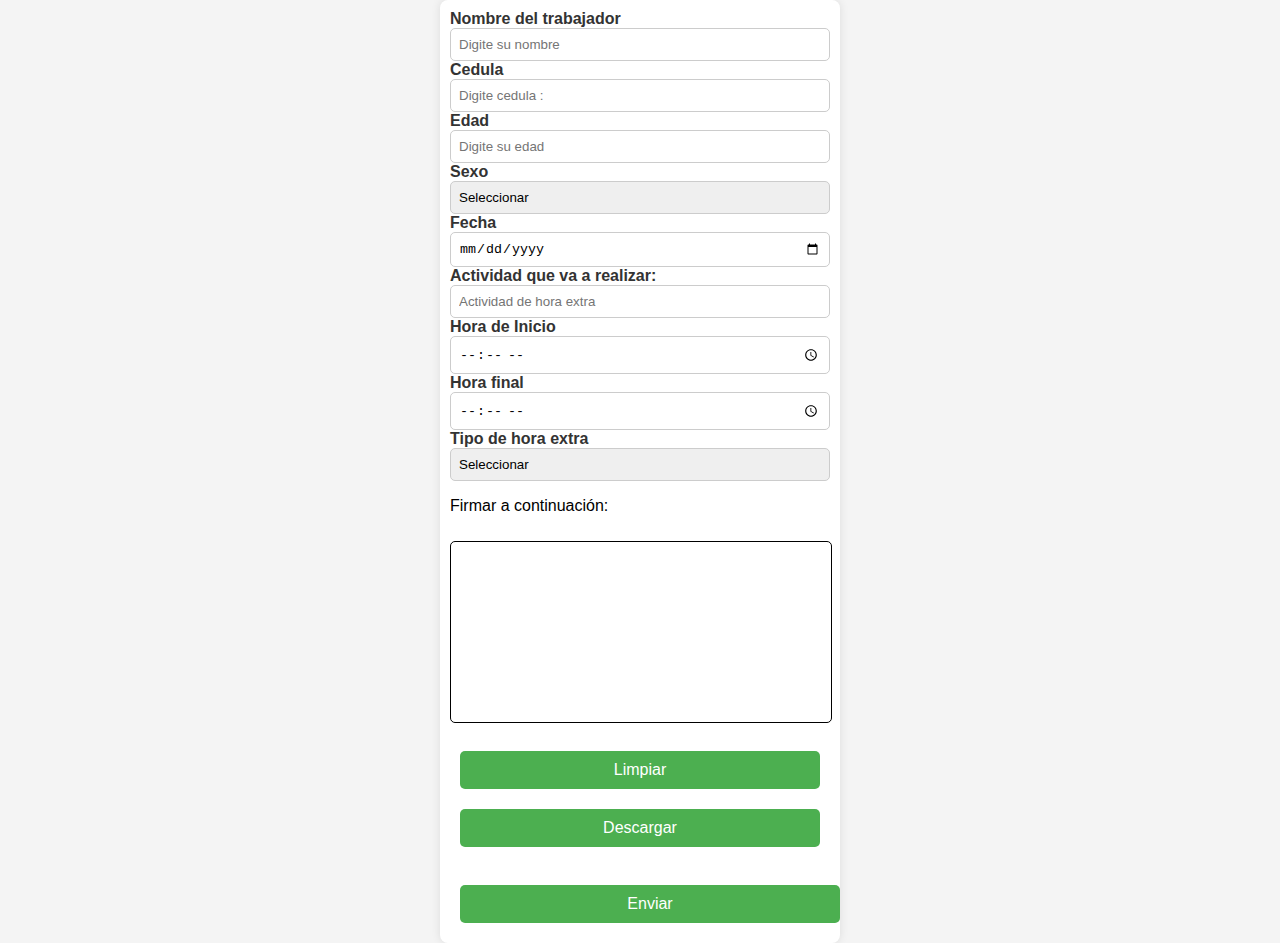
==== index.html @ f38a8b31 "ya" ====
<!DOCTYPE html>
<html lang="en">
<head>
    <meta charset="UTF-8">
    <meta name="viewport" content="width=device-width, initial-scale=1.0">
    <link rel="stylesheet" href="./styles.css">
    <title>HORAS EXTRAS</title>
</head>
<body>
    <main class="contenedor">

        <form action="" method="post">
            <label  for="">Nombre del trabajador</label>
            <input name="nombre" type="text" placeholder="Digite su nombre">

            <label for="">Cedula</label>
            <input name="cedula" type="text" placeholder="Digite cedula : ">  

            <label for="">Edad</label>
            <input name="edad" type="number" placeholder="Digite su edad">

            <label for="">Sexo</label>
            <select name="sexo" id="">
                <option value="">Seleccionar</option>
                <option value="">M</option>
                <option value="">F</option>
            </select>

            <label for="">Fecha</label>
            <input name="fecha" type="date" name="" id="">

            <label for="">Actividad que va a realizar:</label>
            <input name="actividad" type="text" placeholder="Actividad de hora extra">

            <label for="">Hora de Inicio</label>
            <input name="hora_inicio" type="time" placeholder="Inicio de su hora extra">

            <label for="">Hora final</label>
            <input name="hora_final" type="time" placeholder="Fin de horas extras" >

            <label for="">Tipo de hora extra</label>
            <select name="tipo_hora_extra" name="" id="">
                <option value="">Seleccionar</option>
                <option value="">Hora extra Diurna</option>
                <option value="">Hora Extra Nocturna</option>
                <option value="">Hora Extra diurana Festiva</option>
                <option value="">Hora Extra   Festiva</option>
                <option value="">Recargo</option>
            </select>
            
                <p>Firmar a continuación:</p>
            <canvas id="canvas"></canvas>
            <br>
            <button type="button" id="btnLimpiar">Limpiar</button>
            <button type="button" id="btnDescargar">Descargar</button>

            <br>    

            <input type="button" name="enviar" id="btnEnviar" onclick="enviar()" value="Enviar">

        </form>
    </main>

    <script src="script.js"></script>

</body>
</html>
---- styles.css ----
body {
    font-family: 'Arial', sans-serif;
    background-color: #f4f4f4;
    margin: 0;
    display: flex;
    justify-content: center;
    align-items: center;
}

.contenedor {
    background-color: #fff;
    border-radius: 8px;
    box-shadow: 0 0 10px rgba(0, 0, 0, 0.1);
    padding: 10px;
    width: 400px;
    max-width: 100%;
    box-sizing: border-box;
    animation: fadeIn 0.5s ease-in-out;
}

form {
    display: flex;
    flex-direction: column;
    height: 100%;
}

label {
    font-weight: bold;
    color: #333;
}

input,
select,
textarea {
    padding: 8px;
    border: 1px solid #ccc;
    border-radius: 5px;
    box-sizing: border-box;
    width: 100%;
    transition: border-color 0.3s ease-in-out, box-shadow 0.3s ease-in-out;
}

select {
    appearance: none;
}

input[type="buttom"] {
    background-color: #4CAF50;
    color: #fff;
    cursor: pointer;
    transition: background-color 0.3s ease-in-out;
}

h2 {
    margin-top: 15px;
    color: #333;
}
#canvas {
    width: 100%;
    height: 20vh;
    border: 1px solid black;
}
#btnLimpiar, #btnDescargar, #btnEnviar {
    padding: 10px 20px;
    margin: 10px;
    font-size: 16px;
    cursor: pointer;
    background-color: #4CAF50;
    color: white;
    border: none;
    border-radius: 5px;
}

#btnLimpiar:hover, #btnDescargar:hover, #btnEnviar:hover {
    background-color: #45a049;
}

canvas {
    border: 1px solid #ccc;
    border-radius: 5px;
    margin-top: 10px;
}
input:focus {
    border-color: #2196F3;
    box-shadow: 0 0 5px rgba(33, 150, 243, 0.5);
}
input[type="submit"]:hover {
    background-color: #45a049;
}

input[type="button"]:focus {
    border: #2196F3;
}

input[type="button"]{
    margin-top: 10px;
}
@keyframes fadeIn {
    from {
        opacity: 0;
    }
    to {
        opacity: 1;
    }
}
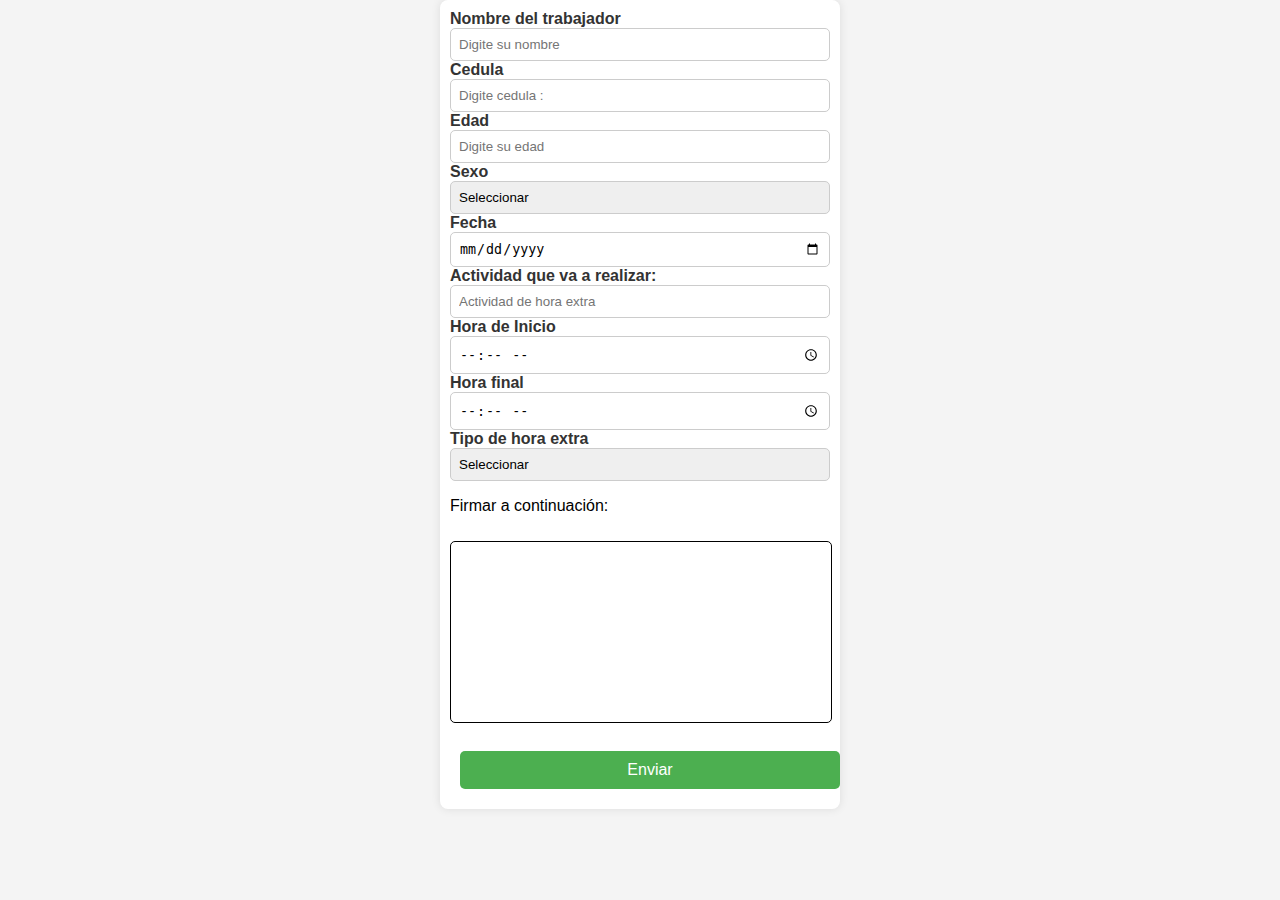
==== commit f0129af7: "ya" ====
--- a/index.html
+++ b/index.html
@@ -50,9 +50,7 @@
             
                 <p>Firmar a continuación:</p>
             <canvas id="canvas"></canvas>
-            <br>
-            <button type="button" id="btnLimpiar">Limpiar</button>
-            <button type="button" id="btnDescargar">Descargar</button>
+
 
             <br>    
 
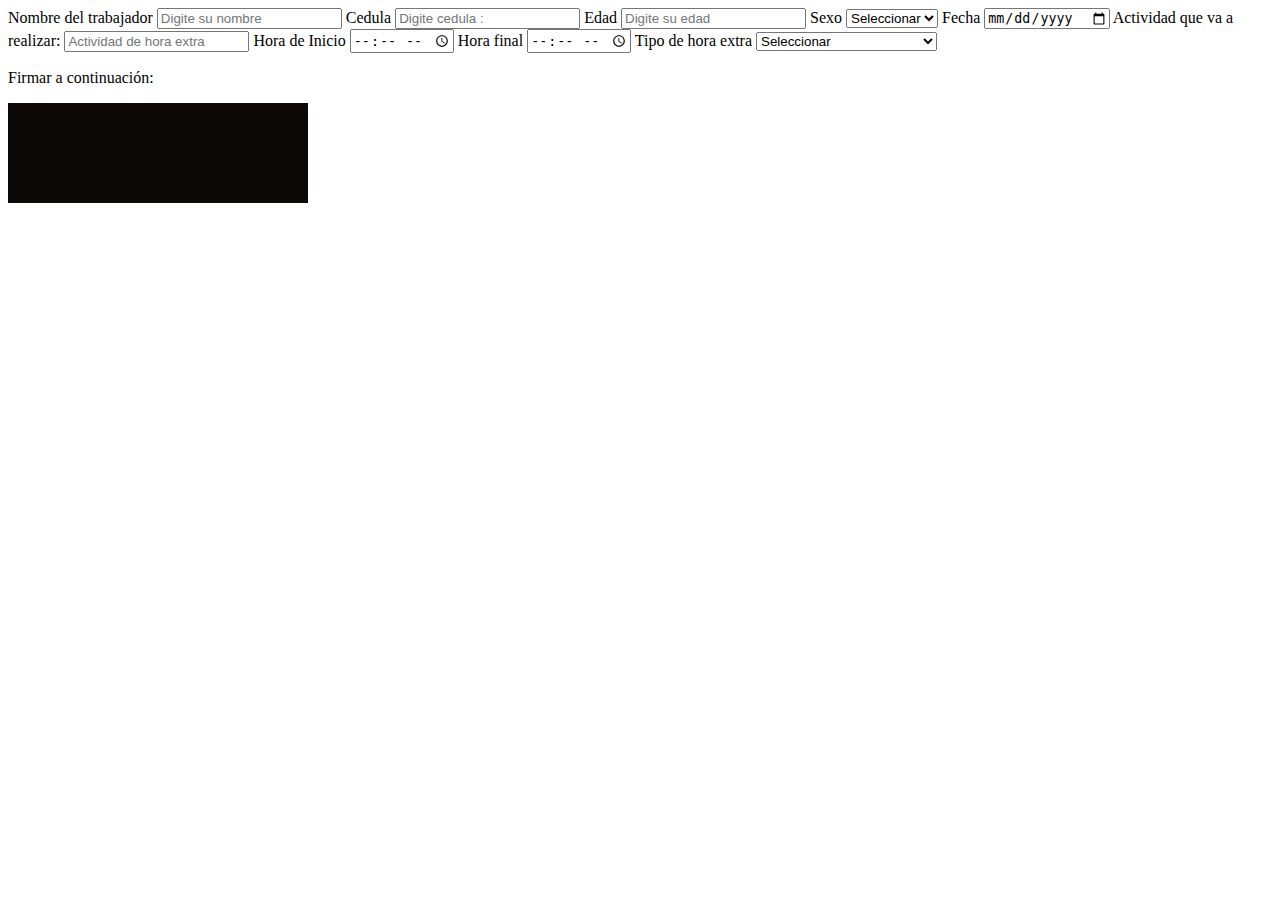
==== commit 66d237af: "ya" ====
--- a/index.html
+++ b/index.html
@@ -1,65 +1,174 @@
 <!DOCTYPE html>
 <html lang="en">
-<head>
-    <meta charset="UTF-8">
-    <meta name="viewport" content="width=device-width, initial-scale=1.0">
-    <link rel="stylesheet" href="./styles.css">
+  <head>
+    <meta charset="UTF-8" />
+    <meta name="viewport" content="width=device-width, initial-scale=1.0" />
+    <link rel="shortcut icon" href="descarga.png" type="image/x-icon" />
     <title>HORAS EXTRAS</title>
-</head>
-<body>
+    <style>
+      canvas {
+        width: 300px;
+        height: 100px;
+        background-color: #0d0909;
+      }
+    </style>
+  </head>
+  <body>
     <main class="contenedor">
+      <form action="" method="post">
+        <label for="">Nombre del trabajador</label>
+        <input name="nombre" type="text" placeholder="Digite su nombre">
 
-        <form action="" method="post">
-            <label  for="">Nombre del trabajador</label>
-            <input name="nombre" type="text" placeholder="Digite su nombre">
+        <label for="">Cedula</label>
+        <input name="cedula" type="text" placeholder="Digite cedula : ">
 
-            <label for="">Cedula</label>
-            <input name="cedula" type="text" placeholder="Digite cedula : ">  
+        <label for="">Edad</label>
+        <input name="edad" type="number" placeholder="Digite su edad" />
 
-            <label for="">Edad</label>
-            <input name="edad" type="number" placeholder="Digite su edad">
+        <label for="">Sexo</label>
+        <select name="sexo" id="">
+          <option value="">Seleccionar</option>
+          <option value="">M</option>
+          <option value="">F</option>
+        </select>
 
-            <label for="">Sexo</label>
-            <select name="sexo" id="">
-                <option value="">Seleccionar</option>
-                <option value="">M</option>
-                <option value="">F</option>
-            </select>
+        <label for="">Fecha</label>
+        <input name="fecha" type="date" name="" id="" />
 
-            <label for="">Fecha</label>
-            <input name="fecha" type="date" name="" id="">
+        <label for="">Actividad que va a realizar:</label>
+        <input
+          name="actividad"
+          type="text"
+          placeholder="Actividad de hora extra"
+        />
 
-            <label for="">Actividad que va a realizar:</label>
-            <input name="actividad" type="text" placeholder="Actividad de hora extra">
+        <label for="">Hora de Inicio</label>
+        <input
+          name="hora_inicio"
+          type="time"
+          placeholder="Inicio de su hora extra"
+        />
 
-            <label for="">Hora de Inicio</label>
-            <input name="hora_inicio" type="time" placeholder="Inicio de su hora extra">
+        <label for="">Hora final</label>
+        <input
+          name="hora_final"
+          type="time"
+          placeholder="Fin de horas extras"
+        />
 
-            <label for="">Hora final</label>
-            <input name="hora_final" type="time" placeholder="Fin de horas extras" >
+        <label for="">Tipo de hora extra</label>
+        <select name="tipo_hora_extra" name="" id="">
+          <option value="">Seleccionar</option>
+          <option value="">Hora extra Diurna</option>
+          <option value="">Hora Extra Nocturna</option>
+          <option value="">Hora Extra diurana Festiva</option>
+          <option value="">Hora Extra Festiva</option>
+          <option value="">Recargo</option>
+        </select>
 
-            <label for="">Tipo de hora extra</label>
-            <select name="tipo_hora_extra" name="" id="">
-                <option value="">Seleccionar</option>
-                <option value="">Hora extra Diurna</option>
-                <option value="">Hora Extra Nocturna</option>
-                <option value="">Hora Extra diurana Festiva</option>
-                <option value="">Hora Extra   Festiva</option>
-                <option value="">Recargo</option>
-            </select>
-            
-                <p>Firmar a continuación:</p>
-            <canvas id="canvas"></canvas>
-
-
-            <br>    
-
-            <input type="button" name="enviar" id="btnEnviar" onclick="enviar()" value="Enviar">
-
-        </form>
+        <p>Firmar a continuación:</p>
+        <canvas id="pizarra"></canvas>
+      </form>
     </main>
 
-    <script src="script.js"></script>
+    <script src="">
+      //======================================================================
+      // VARIABLES
+      //======================================================================
+      let miCanvas = document.querySelector("#pizarra");
+      let lineas = [];
+      let correccionX = 0;
+      let correccionY = 0;
+      let pintarLinea = false;
+      // Marca el nuevo punto
+      let nuevaPosicionX = 0;
+      let nuevaPosicionY = 0;
 
-</body>
-</html>+      let posicion = miCanvas.getBoundingClientRect();
+      correccionX = posicion.x;
+      correccionY = posicion.y;
+
+      miCanvas.width = 500;
+      miCanvas.height = 500;
+
+      //======================================================================
+      // FUNCIONES
+      //======================================================================
+
+      /**
+       * Funcion que empieza a dibujar la linea
+       */
+      function empezarDibujo() {
+        pintarLinea = true;
+        lineas.push([]);
+      }
+
+      /**
+       * Funcion que guarda la posicion de la nueva línea
+       */
+      function guardarLinea() {
+        lineas[lineas.length - 1].push({
+          x: nuevaPosicionX,
+          y: nuevaPosicionY,
+        });
+      }
+
+      /**
+       * Funcion dibuja la linea
+       */
+      function dibujarLinea(event) {
+        event.preventDefault();
+        if (pintarLinea) {
+          let ctx = miCanvas.getContext("2d");
+          // Estilos de linea
+          ctx.lineJoin = ctx.lineCap = "round";
+          ctx.lineWidth = 10;
+          // Color de la linea
+          ctx.strokeStyle = "#fff";
+          // Marca el nuevo punto
+          if (event.changedTouches == undefined) {
+            // Versión ratón
+            nuevaPosicionX = event.layerX;
+            nuevaPosicionY = event.layerY;
+          } else {
+            // Versión touch, pantalla tactil
+            nuevaPosicionX = event.changedTouches[0].pageX - correccionX;
+            nuevaPosicionY = event.changedTouches[0].pageY - correccionY;
+          }
+          // Guarda la linea
+          guardarLinea();
+          // Redibuja todas las lineas guardadas
+          ctx.beginPath();
+          lineas.forEach(function (segmento) {
+            ctx.moveTo(segmento[0].x, segmento[0].y);
+            segmento.forEach(function (punto, index) {
+              ctx.lineTo(punto.x, punto.y);
+            });
+          });
+          ctx.stroke();
+        }
+      }
+
+      /**
+       * Funcion que deja de dibujar la linea
+       */
+      function pararDibujar() {
+        pintarLinea = false;
+        guardarLinea();
+      }
+
+      //======================================================================
+      // EVENTOS
+      //======================================================================
+
+      // Eventos raton
+      miCanvas.addEventListener("mousedown", empezarDibujo, false);
+      miCanvas.addEventListener("mousemove", dibujarLinea, false);
+      miCanvas.addEventListener("mouseup", pararDibujar, false);
+
+      // Eventos pantallas táctiles
+      miCanvas.addEventListener("touchstart", empezarDibujo, false);
+      miCanvas.addEventListener("touchmove", dibujarLinea, false);
+    </script>
+  </body>
+</html>
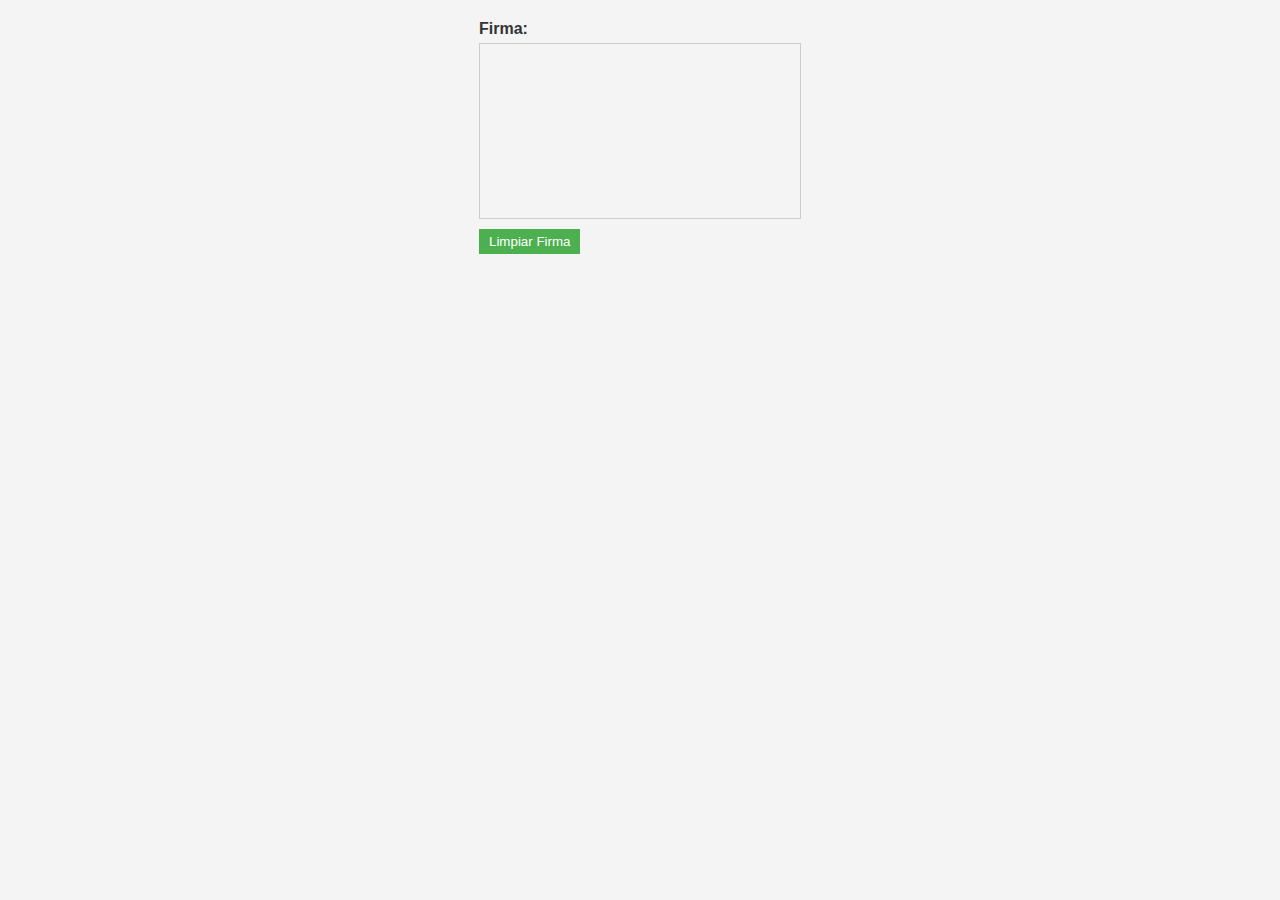
==== commit 6e531ba8: "ya" ====
--- a/index.html
+++ b/index.html
@@ -1,174 +1,21 @@
 <!DOCTYPE html>
-<html lang="en">
-  <head>
-    <meta charset="UTF-8" />
-    <meta name="viewport" content="width=device-width, initial-scale=1.0" />
-    <link rel="shortcut icon" href="descarga.png" type="image/x-icon" />
-    <title>HORAS EXTRAS</title>
-    <style>
-      canvas {
-        width: 300px;
-        height: 100px;
-        background-color: #0d0909;
-      }
-    </style>
-  </head>
-  <body>
-    <main class="contenedor">
-      <form action="" method="post">
-        <label for="">Nombre del trabajador</label>
-        <input name="nombre" type="text" placeholder="Digite su nombre">
+<html lang="es">
+<head>
+  <meta charset="UTF-8">
+  <meta name="viewport" content="width=device-width, initial-scale=1.0">
+  <link rel="stylesheet" href="styles.css">
+  <title>Campo de Firma</title>
+</head>
+<body>
 
-        <label for="">Cedula</label>
-        <input name="cedula" type="text" placeholder="Digite cedula : ">
+  <div class="signature-container">
+    <label for="signature">Firma:</label>
+    <div class="signature-box">
+      <canvas id="signature" width="300" height="150"></canvas>
+    </div>
+    <button onclick="clearSignature()">Limpiar Firma</button>
+  </div>
 
-        <label for="">Edad</label>
-        <input name="edad" type="number" placeholder="Digite su edad" />
-
-        <label for="">Sexo</label>
-        <select name="sexo" id="">
-          <option value="">Seleccionar</option>
-          <option value="">M</option>
-          <option value="">F</option>
-        </select>
-
-        <label for="">Fecha</label>
-        <input name="fecha" type="date" name="" id="" />
-
-        <label for="">Actividad que va a realizar:</label>
-        <input
-          name="actividad"
-          type="text"
-          placeholder="Actividad de hora extra"
-        />
-
-        <label for="">Hora de Inicio</label>
-        <input
-          name="hora_inicio"
-          type="time"
-          placeholder="Inicio de su hora extra"
-        />
-
-        <label for="">Hora final</label>
-        <input
-          name="hora_final"
-          type="time"
-          placeholder="Fin de horas extras"
-        />
-
-        <label for="">Tipo de hora extra</label>
-        <select name="tipo_hora_extra" name="" id="">
-          <option value="">Seleccionar</option>
-          <option value="">Hora extra Diurna</option>
-          <option value="">Hora Extra Nocturna</option>
-          <option value="">Hora Extra diurana Festiva</option>
-          <option value="">Hora Extra Festiva</option>
-          <option value="">Recargo</option>
-        </select>
-
-        <p>Firmar a continuación:</p>
-        <canvas id="pizarra"></canvas>
-      </form>
-    </main>
-
-    <script src="">
-      //======================================================================
-      // VARIABLES
-      //======================================================================
-      let miCanvas = document.querySelector("#pizarra");
-      let lineas = [];
-      let correccionX = 0;
-      let correccionY = 0;
-      let pintarLinea = false;
-      // Marca el nuevo punto
-      let nuevaPosicionX = 0;
-      let nuevaPosicionY = 0;
-
-      let posicion = miCanvas.getBoundingClientRect();
-      correccionX = posicion.x;
-      correccionY = posicion.y;
-
-      miCanvas.width = 500;
-      miCanvas.height = 500;
-
-      //======================================================================
-      // FUNCIONES
-      //======================================================================
-
-      /**
-       * Funcion que empieza a dibujar la linea
-       */
-      function empezarDibujo() {
-        pintarLinea = true;
-        lineas.push([]);
-      }
-
-      /**
-       * Funcion que guarda la posicion de la nueva línea
-       */
-      function guardarLinea() {
-        lineas[lineas.length - 1].push({
-          x: nuevaPosicionX,
-          y: nuevaPosicionY,
-        });
-      }
-
-      /**
-       * Funcion dibuja la linea
-       */
-      function dibujarLinea(event) {
-        event.preventDefault();
-        if (pintarLinea) {
-          let ctx = miCanvas.getContext("2d");
-          // Estilos de linea
-          ctx.lineJoin = ctx.lineCap = "round";
-          ctx.lineWidth = 10;
-          // Color de la linea
-          ctx.strokeStyle = "#fff";
-          // Marca el nuevo punto
-          if (event.changedTouches == undefined) {
-            // Versión ratón
-            nuevaPosicionX = event.layerX;
-            nuevaPosicionY = event.layerY;
-          } else {
-            // Versión touch, pantalla tactil
-            nuevaPosicionX = event.changedTouches[0].pageX - correccionX;
-            nuevaPosicionY = event.changedTouches[0].pageY - correccionY;
-          }
-          // Guarda la linea
-          guardarLinea();
-          // Redibuja todas las lineas guardadas
-          ctx.beginPath();
-          lineas.forEach(function (segmento) {
-            ctx.moveTo(segmento[0].x, segmento[0].y);
-            segmento.forEach(function (punto, index) {
-              ctx.lineTo(punto.x, punto.y);
-            });
-          });
-          ctx.stroke();
-        }
-      }
-
-      /**
-       * Funcion que deja de dibujar la linea
-       */
-      function pararDibujar() {
-        pintarLinea = false;
-        guardarLinea();
-      }
-
-      //======================================================================
-      // EVENTOS
-      //======================================================================
-
-      // Eventos raton
-      miCanvas.addEventListener("mousedown", empezarDibujo, false);
-      miCanvas.addEventListener("mousemove", dibujarLinea, false);
-      miCanvas.addEventListener("mouseup", pararDibujar, false);
-
-      // Eventos pantallas táctiles
-      miCanvas.addEventListener("touchstart", empezarDibujo, false);
-      miCanvas.addEventListener("touchmove", dibujarLinea, false);
-    </script>
-  </body>
+  <script src="script.js"></script>
+</body>
 </html>
--- a/styles.css
+++ b/styles.css
@@ -0,0 +1,120 @@
+body {
+    font-family: 'Arial', sans-serif;
+    background-color: #f4f4f4;
+    margin: 0;
+    display: flex;
+    justify-content: center;
+    align-items: center;
+}
+
+.contenedor {
+    background-color: #fff;
+    border-radius: 8px;
+    box-shadow: 0 0 10px rgba(0, 0, 0, 0.1);
+    padding: 10px;
+    width: 400px;
+    max-width: 100%;
+    box-sizing: border-box;
+    animation: fadeIn 0.5s ease-in-out;
+    position: static;
+
+}
+
+form {
+    display: flex;
+    flex-direction: column;
+    height: 100%;
+}
+
+label {
+    font-weight: bold;
+    color: #333;
+}
+
+input,
+select,
+textarea {
+    padding: 8px;
+    border: 1px solid #ccc;
+    border-radius: 5px;
+    box-sizing: border-box;
+    width: 100%;
+    transition: border-color 0.3s ease-in-out, box-shadow 0.3s ease-in-out;
+}
+
+select {
+    appearance: none;
+}
+
+input[type="buttom"] {
+    background-color: #4CAF50;
+    color: #fff;
+    cursor: pointer;
+    transition: background-color 0.3s ease-in-out;
+}
+
+h2 {
+    margin-top: 15px;
+    color: #333;
+}
+
+
+
+input:focus {
+    border-color: #2196F3;
+    box-shadow: 0 0 5px rgba(33, 150, 243, 0.5);
+}
+input[type="submit"]:hover {
+    background-color: #45a049;
+}
+
+input[type="button"]:focus {
+    border: #2196F3;
+}
+
+input[type="button"]{
+    margin-top: 10px;
+}
+@keyframes fadeIn {
+    from {
+        opacity: 0;
+    }
+    to {
+        opacity: 1;
+    }
+}
+
+
+body {
+    font-family: 'Arial', sans-serif;
+    margin: 20px;
+  }
+  
+  .signature-container {
+    max-width: 400px;
+    margin: 0 auto;
+  }
+  
+  label {
+    display: block;
+    margin-bottom: 5px;
+  }
+  
+  .signature-box {
+    border: 1px solid #ccc;
+    padding: 10px;
+  }
+  
+  button {
+    margin-top: 10px;
+    padding: 5px 10px;
+    background-color: #4CAF50;
+    color: #fff;
+    border: none;
+    cursor: pointer;
+  }
+  
+  button:hover {
+    background-color: #45a049;
+  }
+  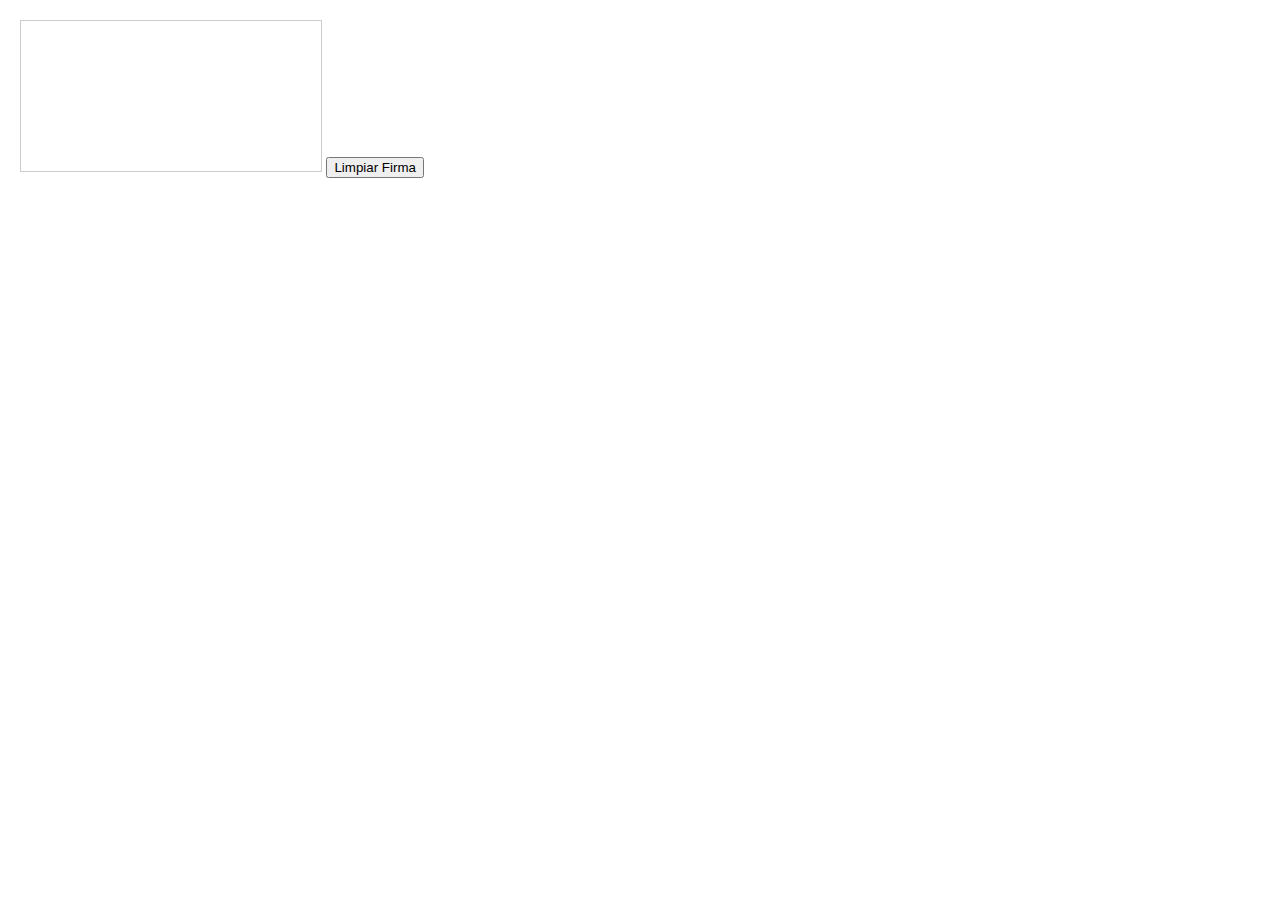
==== commit 165943a6: "ya" ====
--- a/index.html
+++ b/index.html
@@ -3,19 +3,63 @@
 <head>
   <meta charset="UTF-8">
   <meta name="viewport" content="width=device-width, initial-scale=1.0">
-  <link rel="stylesheet" href="styles.css">
   <title>Campo de Firma</title>
+  <style>
+    body {
+      font-family: 'Arial', sans-serif;
+      margin: 20px;
+    }
+
+    #signature {
+      border: 1px solid #ccc;
+      max-width: 100%;
+    }
+  </style>
 </head>
 <body>
 
-  <div class="signature-container">
-    <label for="signature">Firma:</label>
-    <div class="signature-box">
-      <canvas id="signature" width="300" height="150"></canvas>
-    </div>
-    <button onclick="clearSignature()">Limpiar Firma</button>
-  </div>
+  <canvas id="signature" width="300" height="150"></canvas>
+  <button onclick="clearSignature()">Limpiar Firma</button>
 
-  <script src="script.js"></script>
+  <script>
+    var canvas = document.getElementById("signature");
+    var ctx = canvas.getContext("2d");
+    var drawing = false;
+
+    canvas.addEventListener("touchstart", startDrawing);
+    canvas.addEventListener("touchend", stopDrawing);
+    canvas.addEventListener("touchmove", draw);
+
+    function startDrawing(e) {
+      e.preventDefault();
+      var touch = e.touches[0];
+      drawing = true;
+      draw(touch);
+    }
+
+    function stopDrawing() {
+      drawing = false;
+      ctx.beginPath();
+    }
+
+    function draw(e) {
+      if (!drawing) return;
+
+      var touch = e.touches[0];
+      ctx.lineWidth = 2;
+      ctx.lineCap = "round";
+      ctx.strokeStyle = "#000";
+
+      ctx.lineTo(touch.clientX - canvas.getBoundingClientRect().left, touch.clientY - canvas.getBoundingClientRect().top);
+      ctx.stroke();
+      ctx.beginPath();
+      ctx.moveTo(touch.clientX - canvas.getBoundingClientRect().left, touch.clientY - canvas.getBoundingClientRect().top);
+    }
+
+    function clearSignature() {
+      ctx.clearRect(0, 0, canvas.width, canvas.height);
+    }
+  </script>
 </body>
 </html>
+
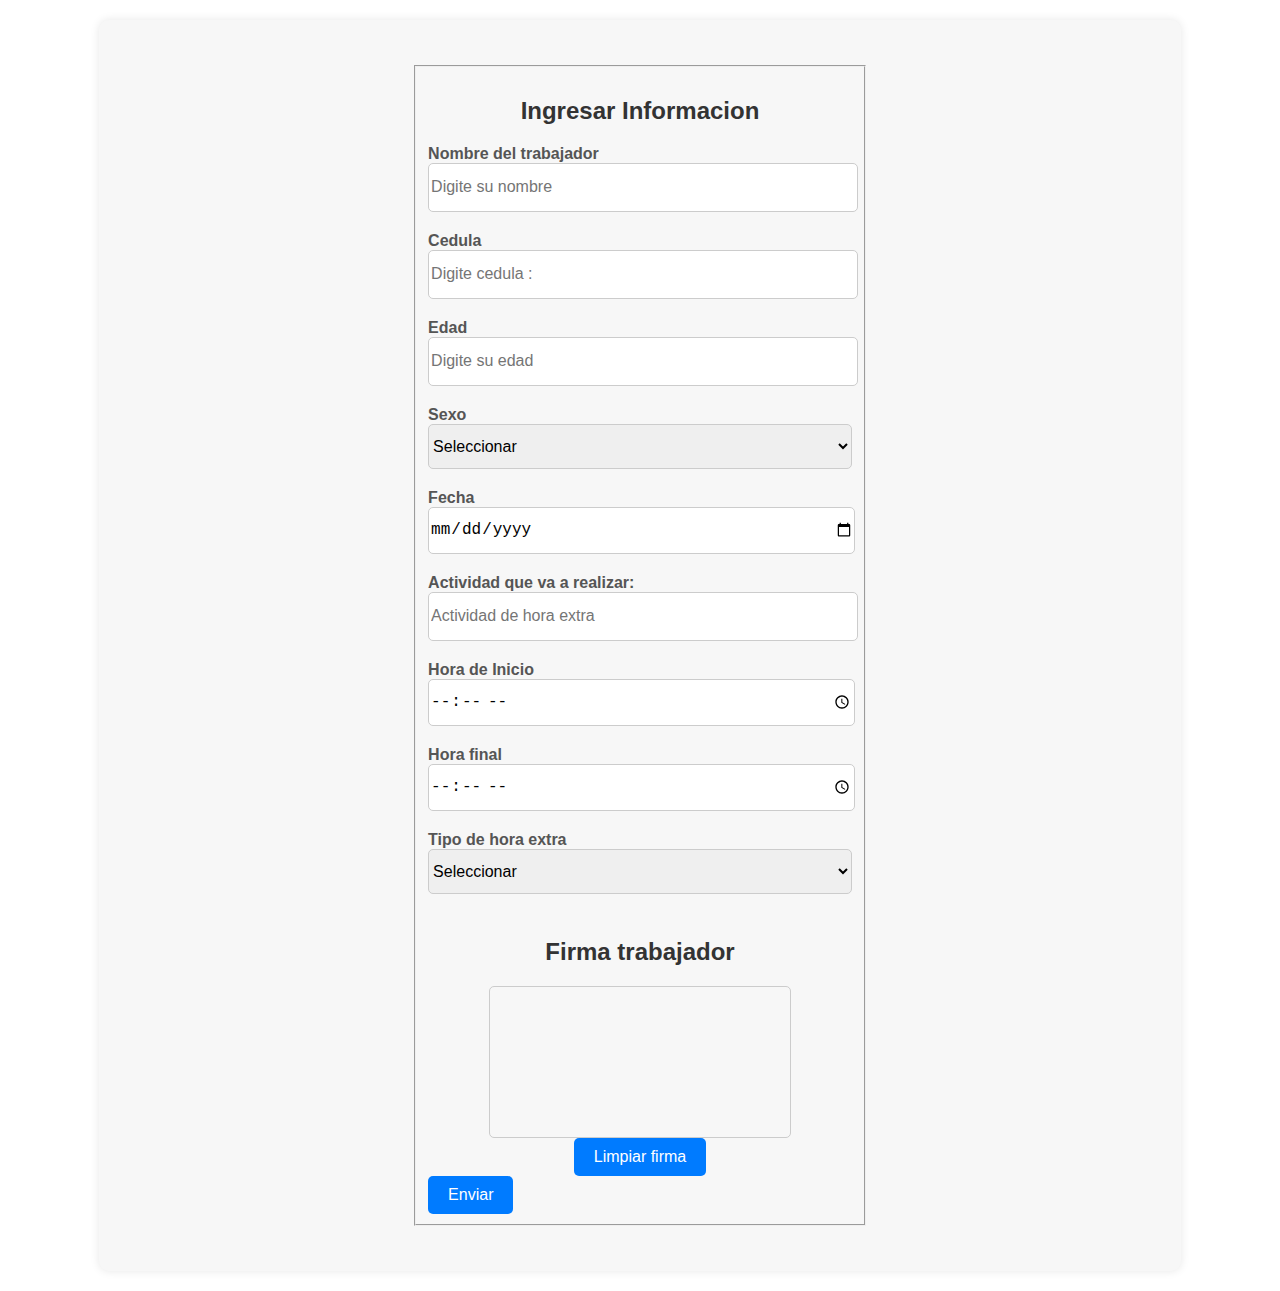
==== commit bdf4a1d9: "cambios" ====
--- a/index.html
+++ b/index.html
@@ -3,6 +3,7 @@
 <head>
   <meta charset="UTF-8">
   <meta name="viewport" content="width=device-width, initial-scale=1.0">
+  <link rel="stylesheet" href="styles.css">
   <title>Campo de Firma</title>
   <style>
     body {
@@ -18,13 +19,75 @@
 </head>
 <body>
 
-  <canvas id="signature" width="300" height="150"></canvas>
-  <button onclick="clearSignature()">Limpiar Firma</button>
-
+  <form id="miFormulario" class="formulario">
+    <fieldset>
+              <h3>Ingresar Informacion</h3>
+      <div class="contenedor-campos1"> <!-- analizar bn este punto para sabe-->
+          <div class="campo">
+              <label for="">Nombre del trabajador</label>
+              <input class="input-text" name="nombre" type="text" placeholder="Digite su nombre">
+          </div>
+          <div class="campo">
+              <label for="">Cedula</label>
+              <input class="input-text" name="cedula" type="text" placeholder="Digite cedula : ">
+          </div>
+          <div class="campo">
+              <label for="">Edad</label>
+              <input class="input-text" name="edad" type="number" placeholder="Digite su edad" />
+          </div>
+          <div class="campo">
+              <label for="">Sexo</label>
+              <select class="input-text" name="sexo" id="">
+              <option value="">Seleccionar</option>
+              <option value="">M</option>
+              <option value="">F</option>
+              </select>                     
+          </div>
+          
+          <div class="campo">
+              <label for="">Fecha</label>
+              <input class="input-text" name="fecha" type="date" name="" id="" />                       
+          </div>
+          <div class="campo">
+              <label for="">Actividad que va a realizar:</label>
+              <input class="input-text" name="actividad" type="text" placeholder="Actividad de hora extra" />                        
+          </div>
+          <div class="campo">
+              <label for="">Hora de Inicio</label>
+              <input class="input-text" name="hora_inicio" type="time" placeholder="Inicio de su hora extra" />
+          </div>
+          <div class="campo">
+              <label for="">Hora final</label>
+              <input class="input-text" name="hora_final" type="time" placeholder="Fin de horas extras" />
+          </div>
+          <div class="campo">
+              <label for="">Tipo de hora extra</label>
+              <select class="input-text" name="tipo_hora_extra" name="" id="">
+              <option value="">Seleccionar</option>
+              <option value="">Hora extra Diurna</option>
+              <option value="">Hora Extra Nocturna</option>
+              <option value="">Hora Extra diurana Festiva</option>
+              <option value="">Hora Extra Festiva</option>
+              <option value="">Recargo</option>
+              </select>
+          </div>
+          <div class="campofirma">
+              <h3>Firma trabajador</h3>
+              <canvas id="signature"></canvas>
+              <button id="limpiarFirma" type="button">Limpiar firma</button>
+          </div>
+      </div>
+      <button type="submit" id="enviarFormulario">Enviar</button>
+    </fieldset>            
+  </form>
   <script>
     var canvas = document.getElementById("signature");
     var ctx = canvas.getContext("2d");
     var drawing = false;
+
+    canvas.addEventListener("mousedown", startDrawing);
+    canvas.addEventListener("mouseup", stopDrawing);
+    canvas.addEventListener("mousemove", draw);
 
     canvas.addEventListener("touchstart", startDrawing);
     canvas.addEventListener("touchend", stopDrawing);
@@ -32,9 +95,8 @@
 
     function startDrawing(e) {
       e.preventDefault();
-      var touch = e.touches[0];
       drawing = true;
-      draw(touch);
+      draw(e);
     }
 
     function stopDrawing() {
@@ -45,21 +107,38 @@
     function draw(e) {
       if (!drawing) return;
 
-      var touch = e.touches[0];
+      var clientX, clientY;
+
+      if (e.type.startsWith("touch")) {
+        var touch = e.touches[0];
+        clientX = touch.clientX;
+        clientY = touch.clientY;
+      } else {
+        clientX = e.clientX;
+        clientY = e.clientY;
+      }
+
       ctx.lineWidth = 2;
       ctx.lineCap = "round";
       ctx.strokeStyle = "#000";
 
-      ctx.lineTo(touch.clientX - canvas.getBoundingClientRect().left, touch.clientY - canvas.getBoundingClientRect().top);
+      ctx.lineTo(clientX - canvas.getBoundingClientRect().left, clientY - canvas.getBoundingClientRect().top);
       ctx.stroke();
       ctx.beginPath();
-      ctx.moveTo(touch.clientX - canvas.getBoundingClientRect().left, touch.clientY - canvas.getBoundingClientRect().top);
+      ctx.moveTo(clientX - canvas.getBoundingClientRect().left, clientY - canvas.getBoundingClientRect().top);
     }
 
     function clearSignature() {
       ctx.clearRect(0, 0, canvas.width, canvas.height);
     }
+
+    document.getElementById("limpiarFirma").addEventListener("click", clearSignature);
+
+    document.getElementById("enviarFormulario").addEventListener("click", function() {
+      alert("Los campos se han guardado exitosamente.");
+    });
   </script>
 </body>
 </html>
 
+
--- a/styles.css
+++ b/styles.css
@@ -0,0 +1,84 @@
+/* Estilos para el formulario */
+.formulario {
+    width: 80%;
+    margin: auto;
+    background-color: #f7f7f7;
+    border-radius: 10px;
+    padding: 20px;
+    box-shadow: 0 0 10px rgba(0, 0, 0, 0.1);
+}
+
+/* Estilos para el título */
+h3 {
+    color: #333;
+    text-align: center;
+    margin-bottom: 20px;
+    font-size: 24px;
+}
+
+/* Estilos para los campos del formulario */
+.campo {
+    margin-bottom: 20px;
+}
+
+label {
+    font-weight: bold;
+    color: #555;
+}
+
+.input-text, select.input-text {
+    height: 5vh;
+    border: 1px solid #ccc;
+    border-radius: 5px;
+    width: 100%;
+    font-size: 16px;
+}
+
+/* Estilos para el botón */
+button {
+    padding: 10px 20px;
+    background-color: #007bff;
+    color: #fff;
+    border: none;
+    border-radius: 5px;
+    cursor: pointer;
+    font-size: 16px;
+    transition: background-color 0.3s ease;
+}
+
+button:hover {
+    background-color: #0056b3;
+}
+
+/* Estilos para la firma */
+.campofirma {
+    text-align: center;
+    display: flex;
+    justify-content: center;
+    align-items: center;
+    flex-direction: column;
+}
+
+canvas {
+    border: 2px solid #007bff;
+    border-radius: 5px;
+}
+
+/* Animación de fade-in */
+@keyframes fadeIn {
+    from {
+        opacity: 0;
+    }
+    to {
+        opacity: 1;
+    }
+}
+
+/* Aplicar la animación de fade-in */
+.formulario {
+    animation: fadeIn 0.5s ease;
+    display: flex;
+    justify-content: center;
+    align-items: center;
+    padding: 5vh;
+}
